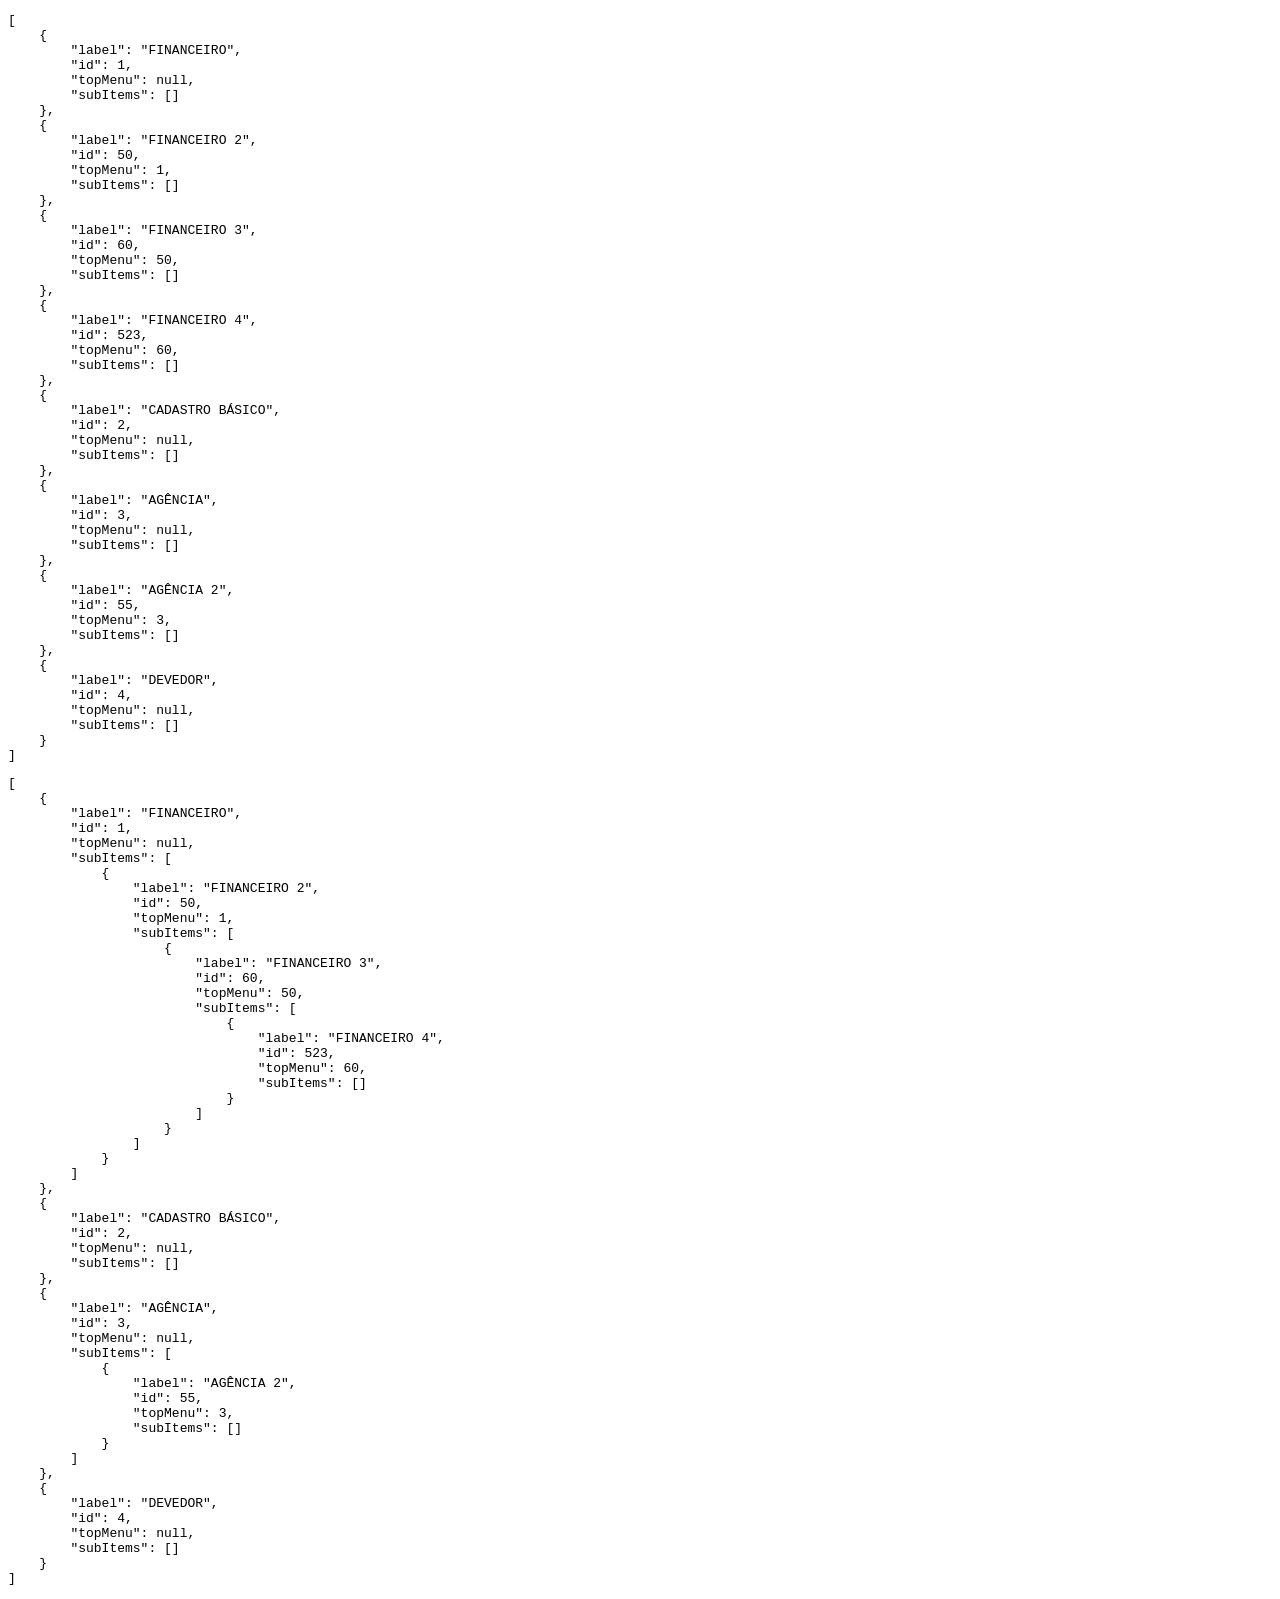
==== index.html @ dd6d16c7 "Layout criado" ====
<!DOCTYPE html>
<html>
<head>
    <meta charset="UTF-8">
    <title>Title of the document</title>
    <script src="./src/base.js"></script>
    <script src="./src/parse-tree.js"></script>
</head>
<body>
    <pre><script>document.write(JSON.stringify(base, null, 4));</script></pre>
    <script>var tree = ParseTree(base);</script>
    <pre><script>document.write(JSON.stringify(tree, null, 4));</script></pre>
</body>
</html>
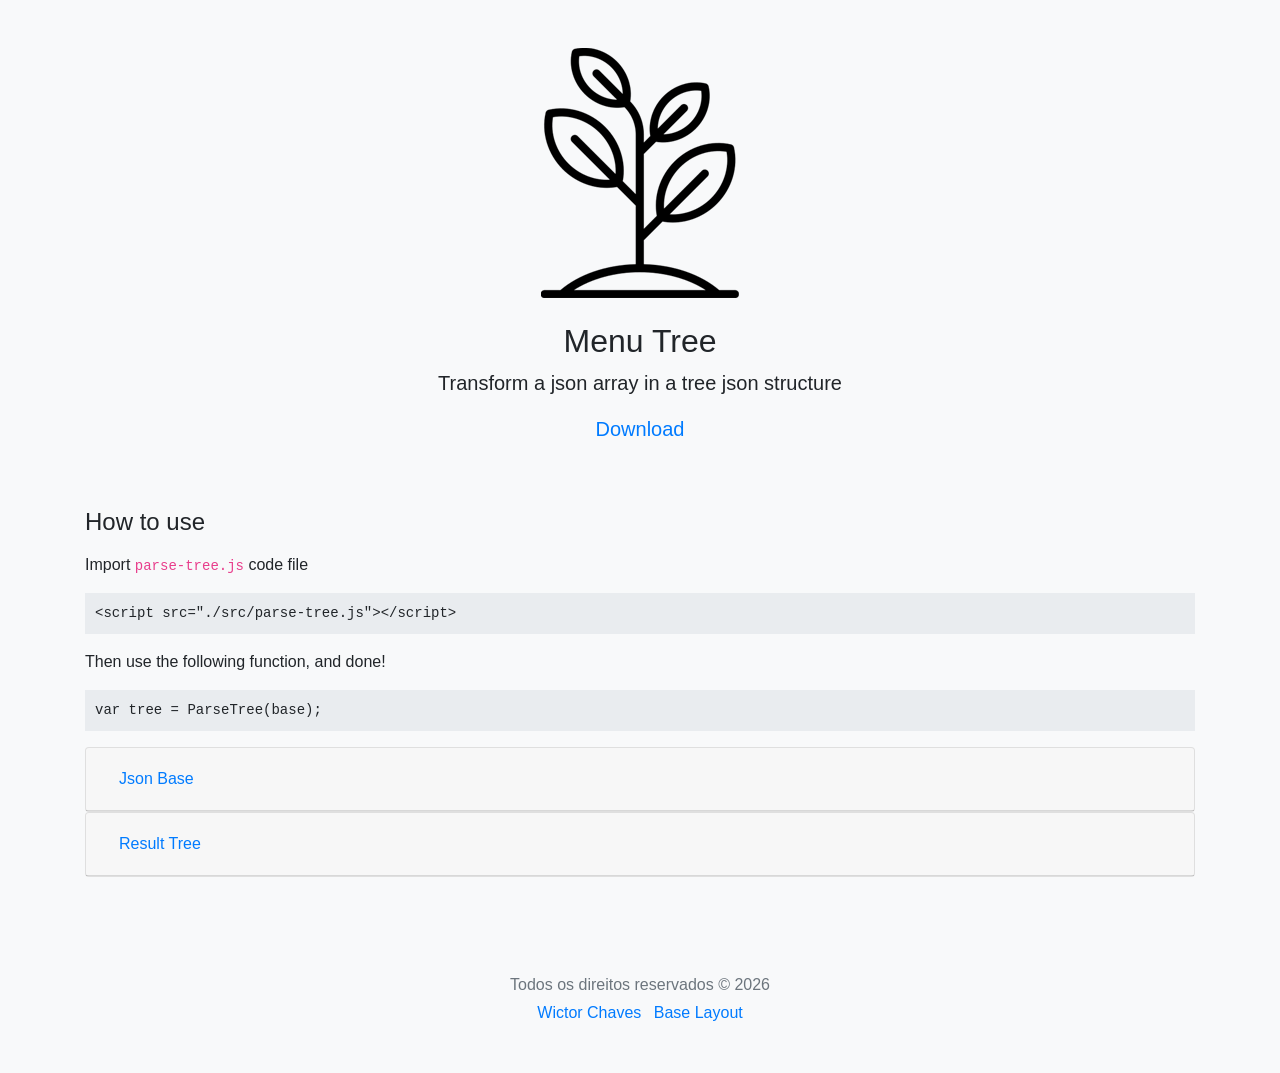
==== commit 99429b92: "New index" ====
--- a/index.html
+++ b/index.html
@@ -1,14 +1,90 @@
-<!DOCTYPE html>
-<html>
+<!doctype html>
+<html lang="pt-Br">
+
 <head>
-    <meta charset="UTF-8">
-    <title>Title of the document</title>
+    <meta charset="utf-8">
+    <meta name="viewport" content="width=device-width, initial-scale=1, shrink-to-fit=no">
+    <meta name="description" content="">
+    <meta name="author" content="Wictor de Oliveira Dias Chaves">
+    <meta name="author" content="Mark Otto, Jacob Thornton, and Bootstrap contributors">
+    <title>Menu Tree</title>
+    <link href="./css/bootstrap.min.css" rel="stylesheet">
+    <link href="./css/style.css" rel="stylesheet">
     <script src="./src/base.js"></script>
     <script src="./src/parse-tree.js"></script>
 </head>
-<body>
-    <pre><script>document.write(JSON.stringify(base, null, 4));</script></pre>
-    <script>var tree = ParseTree(base);</script>
-    <pre><script>document.write(JSON.stringify(tree, null, 4));</script></pre>
+
+<body class="bg-light">
+    <div class="container">
+        <div class="py-5 text-center">
+            <img class="d-block mx-auto mb-4" src="./img/icon.png" alt="">
+            <h2>Menu Tree</h2>
+            <p class="lead">Transform a json array in a tree json structure</p>
+            <p class="lead"><a target="_blank" href="./src/parse-tree.js">Download</a></p>
+        </div>
+        <div class="row">
+            <div class="col">
+                <h4 class="mb-3">How to use</h4>
+                <p>Import <code class="highlighter-rouge">parse-tree.js</code> code file</p>
+                <div class="highlight">
+                    <pre><code class="language-html" data-lang="html">&lt;script src="./src/parse-tree.js">&lt;/script></code></pre>
+                </div>
+                <p>Then use the following function, and done!</p>
+                <div class="highlight">
+                    <pre><code class="language-html" data-lang="html">var tree = ParseTree(base);</code></pre>
+                </div>
+            </div>
+        </div>
+        <div class="row">
+            <div class="col">
+                <div id="accordion">
+                    <div class="card">
+                        <div class="card-header" id="headingOne">
+                            <h5 class="mb-0">
+                                <button class="btn btn-link" data-toggle="collapse" data-target="#collapseOne"
+                                    aria-expanded="true" aria-controls="collapseOne">
+                                    Json Base
+                                </button>
+                            </h5>
+                        </div>
+                        <div id="collapseOne" class="collapse" aria-labelledby="headingOne" data-parent="#accordion">
+                            <div class="card-body">
+                                <pre><code><script>document.write(JSON.stringify(base, null, 4));</script></code></pre>
+                                <script>var tree = ParseTree(base);</script>
+                            </div>
+                        </div>
+                    </div>
+                    <div class="card">
+                        <div class="card-header" id="headingTwo">
+                            <h5 class="mb-0">
+                                <button class="btn btn-link collapsed" data-toggle="collapse" data-target="#collapseTwo"
+                                    aria-expanded="false" aria-controls="collapseTwo">
+                                    Result Tree
+                                </button>
+                            </h5>
+                        </div>
+                        <div id="collapseTwo" class="collapse" aria-labelledby="headingTwo" data-parent="#accordion">
+                            <div class="card-body">
+                                <pre><code><script>document.write(JSON.stringify(tree, null, 4));</script></code></pre>
+                            </div>
+                        </div>
+                    </div>
+                </div>
+            </div>
+        </div>
+        <footer class="my-5 pt-5 text-muted text-center text-small">
+            <p class="mb-1">Todos os direitos reservados &copy;
+                <script>document.write(new Date().getFullYear());</script>
+            </p>
+            <ul class="list-inline">
+                <li class="list-inline-item"><a href="https://wictorchaves.github.io/">Wictor Chaves</a></li>
+                <li class="list-inline-item"><a href="https://getbootstrap.com/docs/4.3/examples/checkout/">Base
+                        Layout</a></li>
+            </ul>
+        </footer>
+    </div>
+    <script src="./js/jquery-3.2.1.slim.min.js"></script>
+    <script src="./js/bootstrap.min.js"></script>
 </body>
+
 </html>
--- a/css/style.css
+++ b/css/style.css
@@ -0,0 +1,20 @@
+.bd-placeholder-img {
+    font-size: 1.125rem;
+    text-anchor: middle;
+    -webkit-user-select: none;
+    -moz-user-select: none;
+    -ms-user-select: none;
+    user-select: none;
+}
+
+@media (min-width: 768px) {
+    .bd-placeholder-img-lg {
+        font-size: 3.5rem;
+    }
+}
+
+.language-html{
+    background-color: #e9ecef;
+    padding: 10px;
+    display: block;
+}
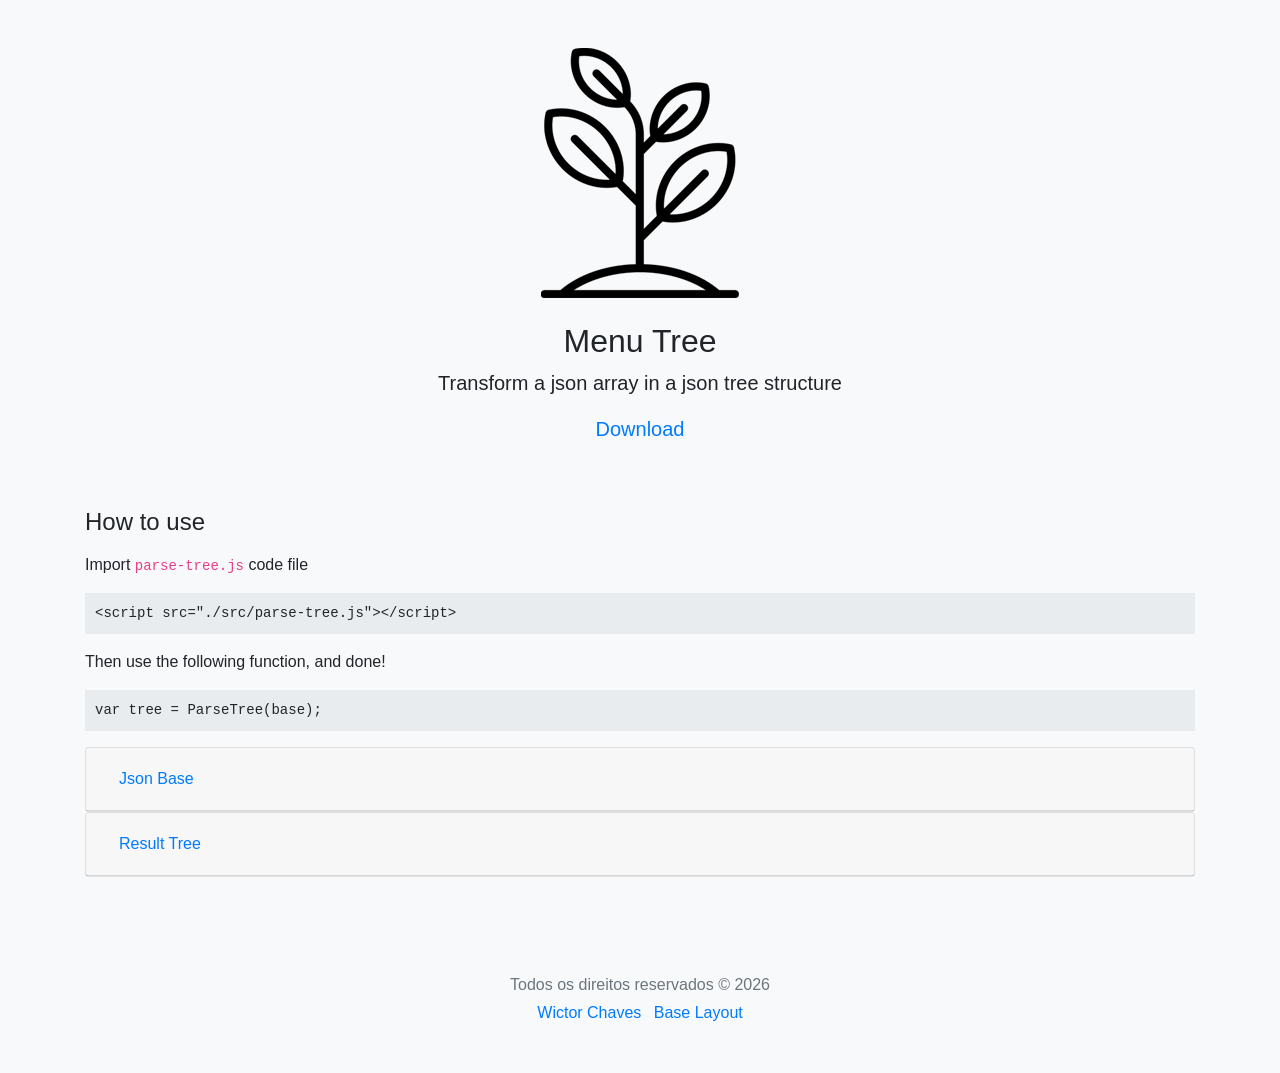
==== commit d02b4b01: "alter readme and index text" ====
--- a/index.html
+++ b/index.html
@@ -7,6 +7,23 @@
     <meta name="description" content="">
     <meta name="author" content="Wictor de Oliveira Dias Chaves">
     <meta name="author" content="Mark Otto, Jacob Thornton, and Bootstrap contributors">
+    <link rel="apple-touch-icon" sizes="57x57" href="./icons/apple-icon-57x57.png">
+    <link rel="apple-touch-icon" sizes="60x60" href="./icons/apple-icon-60x60.png">
+    <link rel="apple-touch-icon" sizes="72x72" href="./icons/apple-icon-72x72.png">
+    <link rel="apple-touch-icon" sizes="76x76" href="./icons/apple-icon-76x76.png">
+    <link rel="apple-touch-icon" sizes="114x114" href="./icons/apple-icon-114x114.png">
+    <link rel="apple-touch-icon" sizes="120x120" href="./icons/apple-icon-120x120.png">
+    <link rel="apple-touch-icon" sizes="144x144" href="./icons/apple-icon-144x144.png">
+    <link rel="apple-touch-icon" sizes="152x152" href="./icons/apple-icon-152x152.png">
+    <link rel="apple-touch-icon" sizes="180x180" href="./icons/apple-icon-180x180.png">
+    <link rel="icon" type="image/png" sizes="192x192" href="./icons/android-icon-192x192.png">
+    <link rel="icon" type="image/png" sizes="32x32" href="./icons/favicon-32x32.png">
+    <link rel="icon" type="image/png" sizes="96x96" href="./icons/favicon-96x96.png">
+    <link rel="icon" type="image/png" sizes="16x16" href="./icons/favicon-16x16.png">
+    <link rel="manifest" href="./icons/manifest.json">
+    <meta name="msapplication-TileColor" content="#ffffff">
+    <meta name="msapplication-TileImage" content="./icons/ms-icon-144x144.png">
+    <meta name="theme-color" content="#ffffff">
     <title>Menu Tree</title>
     <link href="./css/bootstrap.min.css" rel="stylesheet">
     <link href="./css/style.css" rel="stylesheet">
@@ -19,7 +36,7 @@
         <div class="py-5 text-center">
             <img class="d-block mx-auto mb-4" src="./img/icon.png" alt="">
             <h2>Menu Tree</h2>
-            <p class="lead">Transform a json array in a tree json structure</p>
+            <p class="lead">Transform a json array in a json tree structure</p>
             <p class="lead"><a target="_blank" href="./src/parse-tree.js">Download</a></p>
         </div>
         <div class="row">
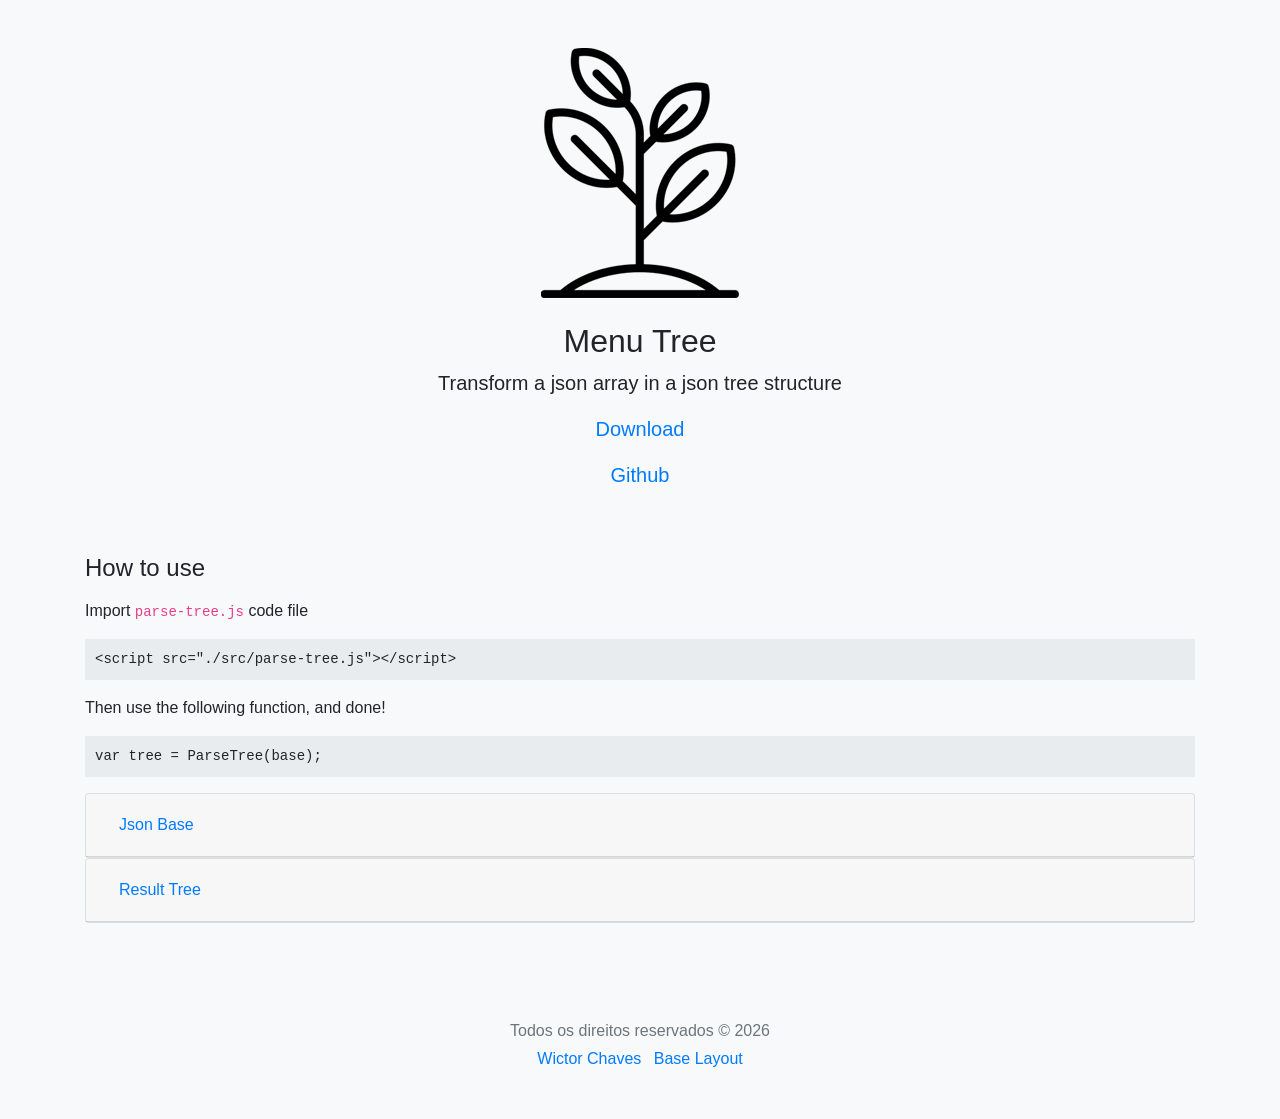
==== commit 31595f6f: "Link to github" ====
--- a/index.html
+++ b/index.html
@@ -38,6 +38,7 @@
             <h2>Menu Tree</h2>
             <p class="lead">Transform a json array in a json tree structure</p>
             <p class="lead"><a target="_blank" href="./src/parse-tree.js">Download</a></p>
+            <p class="lead"><a target="_blank" href="https://github.com/wictorChaves/MenuTree">Github</a></p>
         </div>
         <div class="row">
             <div class="col">
